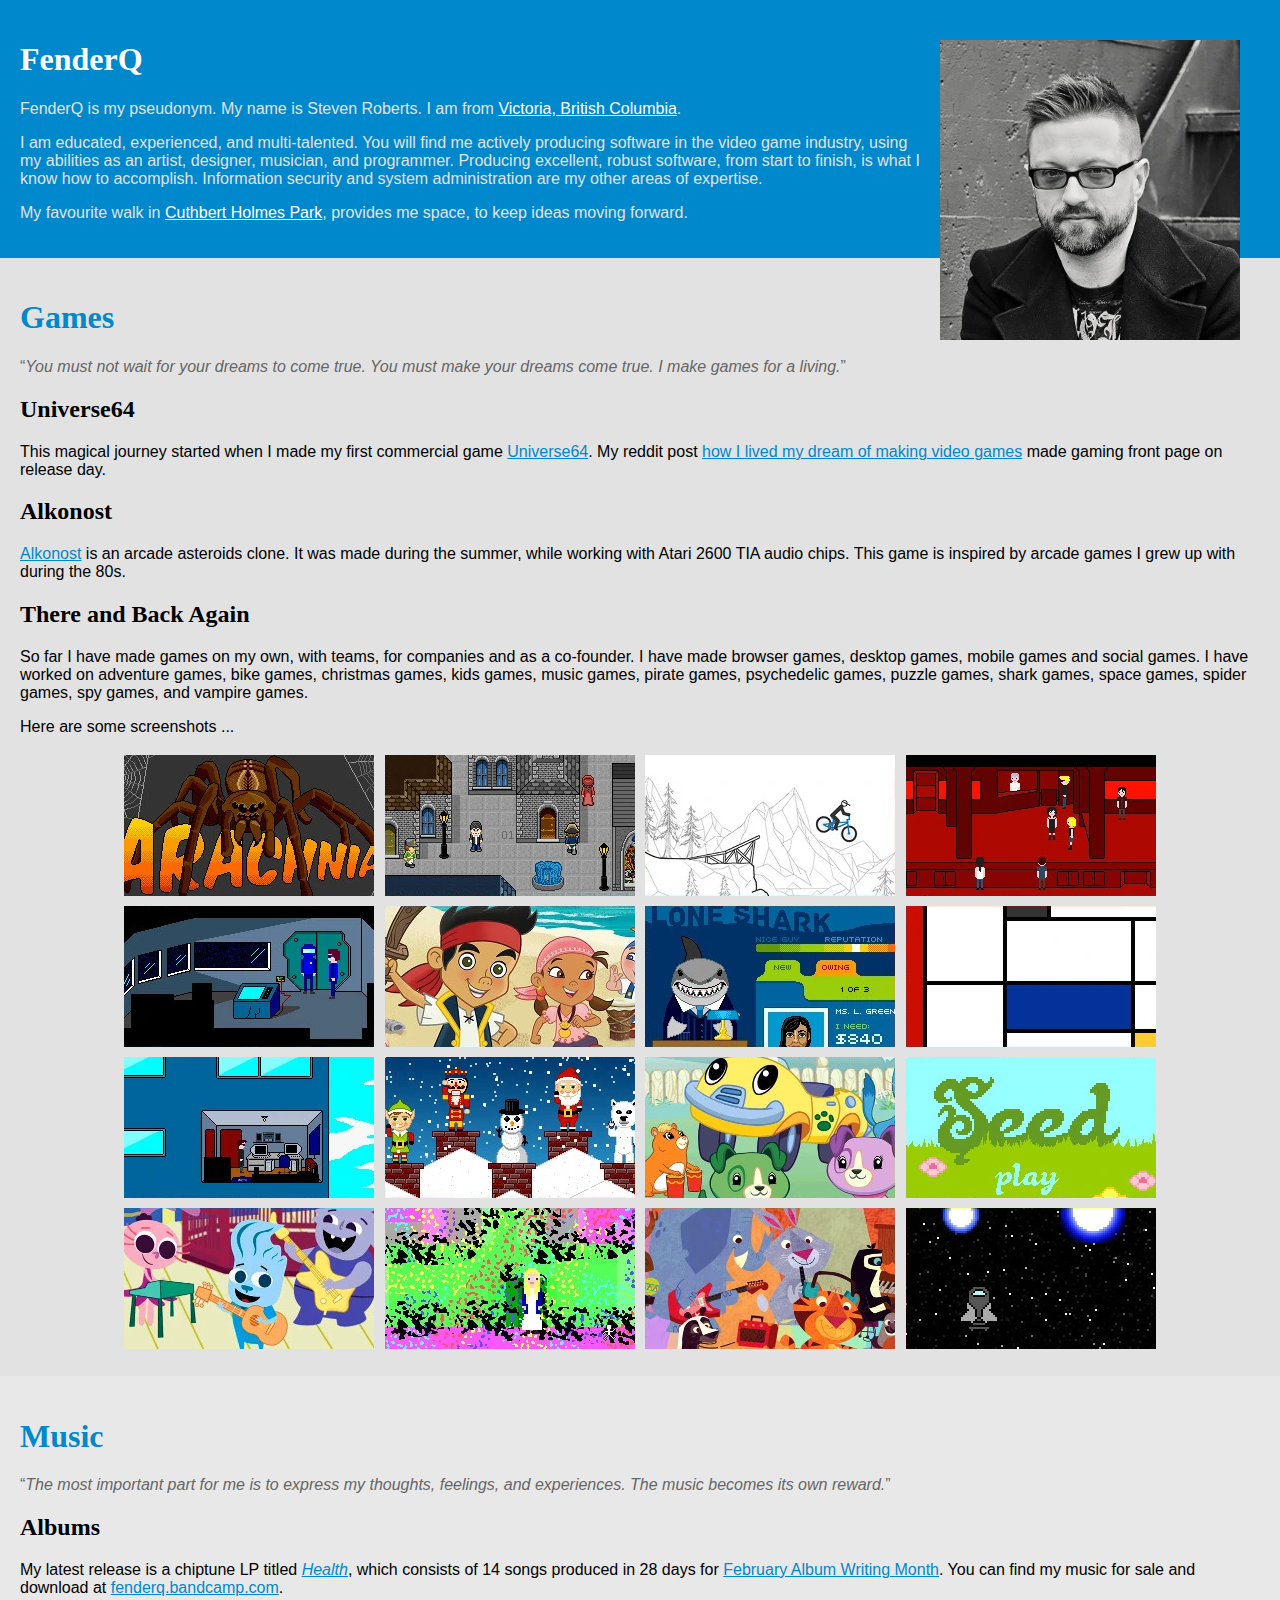
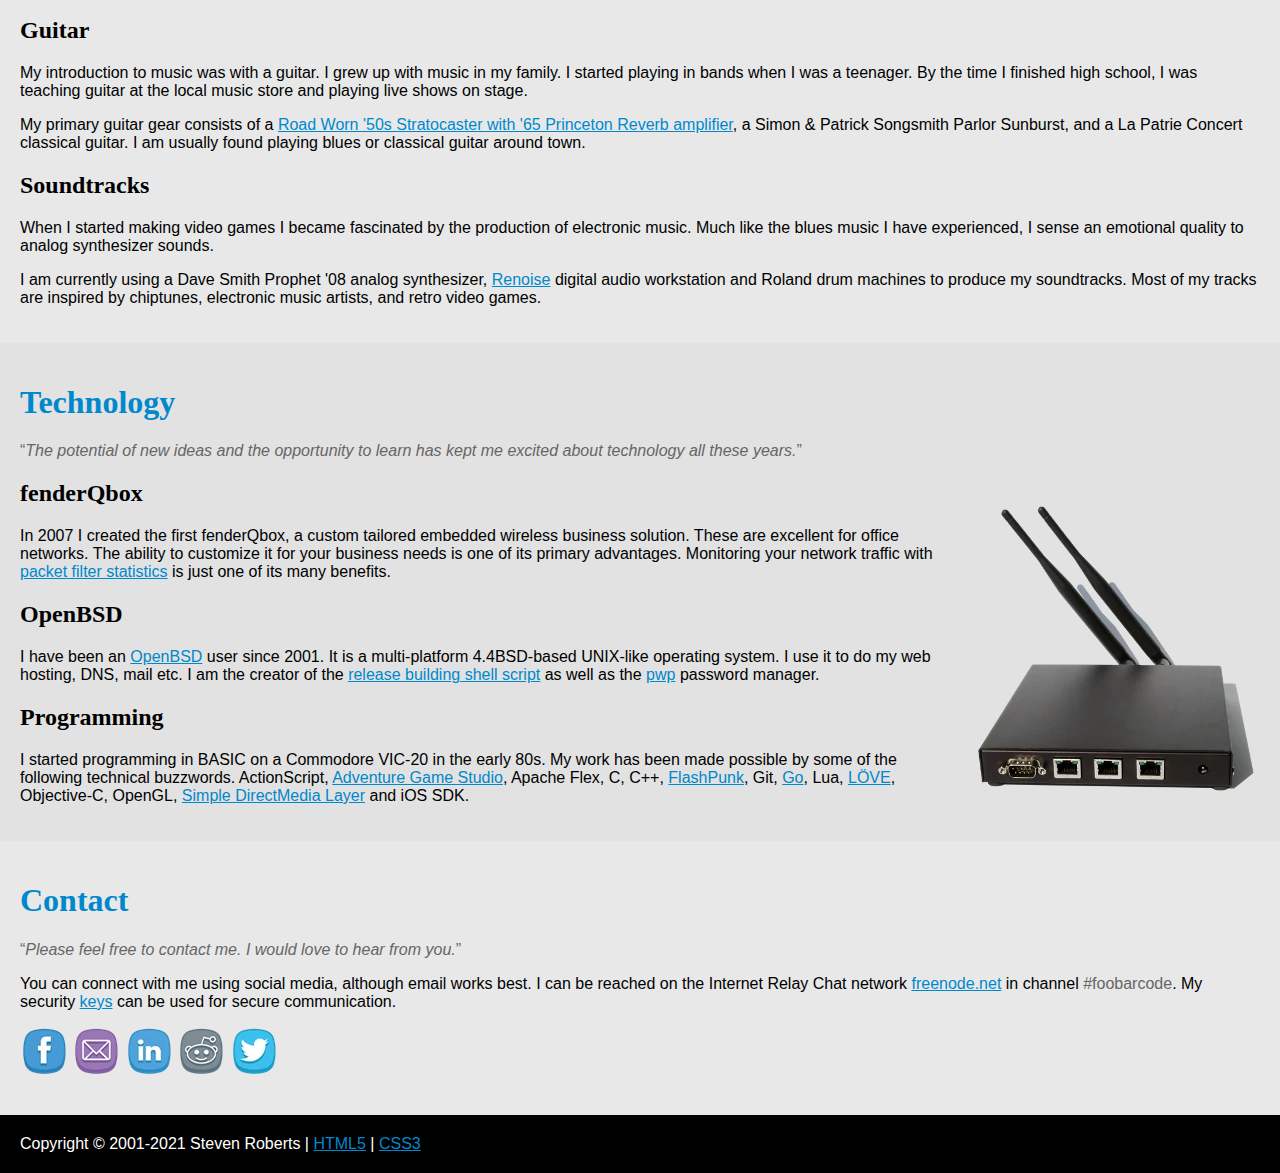
==== index.html @ 1b891c9d "decrease padding on avatar" ====
<!DOCTYPE html>
<html lang="en-CA">
<head>
<title>FenderQ</title>
<meta charset="UTF-8">
<meta name="author" content="Steven Roberts">
<meta name="description" content="FenderQ">
<meta name="keywords" content="FenderQ, Games, Alkonost, Universe64, Music, Guitar, Chiptune, Soundtracks, Technology, OpenBSD, Programming, fenderQbox">
<meta name="google-site-verification" content="MkgZz3C4GrOKqaMslw3FlpdMPyhAe7-JbIdUjxUHuRI">
<meta name="viewport" content="width=device-width, initial-scale=1">
<link rel="icon" href="favicon.ico">
<style>
a{color:#08c}
body{background-color:#fff;color:#000;font-family:Verdana,Geneva,sans-serif;margin:0}
div{margin:0;padding:20px}
h1{color:#08c;font-family:Georgia,serif}
h2{color:#000;font-family:Georgia,serif}
img{height:auto;margin:auto;max-width:100%}
q{color:#666}
#header{background-color:#08c;color:#e2e2e2}
#header a,#header h1{color:#fff}
#games{background-color:#e2e2e2}
#music{background-color:#e8e8e8}
#technology{background-color:#e2e2e2}
#contact{background-color:#e8e8e8}
#footer{background-color:#000;color:#fff}
.screenshots{margin:0;padding:0;text-align:center}
.screenshots img{margin:3px}
.gs{width:250px;height:141px}
.arachnia{background:url(images/games.webp) 0 0}
.bloodtype{background:url(images/games.webp) -250px 0}
.freerider{background:url(images/games.webp) -500px 0}
.hush{background:url(images/games.webp) -750px 0}
.spacepancake{background:url(images/games.webp) 0 -141px}
.pirates{background:url(images/games.webp) -250px -141px}
.loneshark{background:url(images/games.webp) -500px -141px}
.mondrian{background:url(images/games.webp) -750px -141px}
.evilspy{background:url(images/games.webp) 0 -282px}
.santasmasher{background:url(images/games.webp) -250px -282px}
.scoutmusic{background:url(images/games.webp) -500px -282px}
.seed{background:url(images/games.webp) -750px -282px}
.singalong{background:url(images/games.webp) 0 -423px}
.brokenbrain{background:url(images/games.webp) -250px -423px}
.toddlertunes{background:url(images/games.webp) -500px -423px}
.u64{background:url(images/games.webp) -750px -423px}
.smi{width:48px;height:48px}
.facebook{background:url(images/socialmedia.webp) 0 0}
.email{background:url(images/socialmedia.webp) -48px 0}
.linkedin{background:url(images/socialmedia.webp) -96px 0}
.reddit{background:url(images/socialmedia.webp) -144px 0}
.twitter{background:url(images/socialmedia.webp) -192px 0}
</style>
</head>
<body>
<div id="header">
	<div style="margin:0px;padding:20px;float:right;">
	<img src="images/avatar.webp" alt="Steven Roberts" width="300" height="300">
	</div>
	<h1>FenderQ</h1>
	<p>
		FenderQ is my pseudonym. My name is Steven Roberts. I am from
		<a href="https://en.wikipedia.org/wiki/Victoria,_British_Columbia">Victoria, British Columbia</a>.
	</p>
	<p>
		I am educated, experienced, and multi-talented.
		You will find me actively producing software in the video game
		industry, using my abilities as an artist, designer, musician,
		and programmer. Producing excellent, robust software, from start
		to finish, is what I know how to accomplish. Information
		security and system administration are my other areas of
		expertise.
	</p>
	<p>
		My favourite walk in <a href="https://imgur.com/a/YQqRy">Cuthbert Holmes Park</a>,
		provides me space, to keep ideas moving forward.
	</p>
</div>
<div id="games">
	<h1>Games</h1>
	<p><q><em>You must not wait for your dreams to come true. You must make your dreams come true. I make games for a living.</em></q></p>
	<h2>Universe64</h2>
	<p>
		This magical journey started when I made my first commercial
		game <a href="universe64.html">Universe64</a>. My reddit post
		<a href="https://www.reddit.com/r/gaming/comments/f1qi9/how_i_lived_my_dream_of_making_video_games/">how I lived my dream of making video games</a>
		made gaming front page on release day.
	</p>
	<h2>Alkonost</h2>
	<p>
		<a href="https://fenderq.itch.io/alkonost">Alkonost</a> is an
		arcade asteroids clone. It was made during the summer, while
		working with Atari 2600 TIA audio chips. This game is inspired
		by arcade games I grew up with during the 80s.
	</p>
	<h2>There and Back Again</h2>
	<p>
		So far I have made games on my own, with teams, for companies
		and as a co-founder. I have made browser games, desktop games,
		mobile games and social games. I have worked on adventure
		games, bike games, christmas games, kids games, music games,
		pirate games, psychedelic games, puzzle games, shark games,
		space games, spider games, spy games, and vampire games.
	</p>
	<p>Here are some screenshots ...</p>
	<div class="screenshots">
	<img class="gs arachnia" src="images/t250.webp" alt="Arachnia" width="250" height="141">
	<img class="gs bloodtype" src="images/t250.webp" alt="Blood Type" width="250" height="141">
	<img class="gs freerider" src="images/t250.webp" alt="Free Rider" width="250" height="141">
	<img class="gs hush" src="images/t250.webp" alt="Hush" width="250" height="141">
	<img class="gs spacepancake" src="images/t250.webp" alt="Intergalactic Space Pancake!" width="250" height="141">
	<img class="gs pirates" src="images/t250.webp" alt="Jake and the Never Land Pirates" width="250" height="141">
	<img class="gs loneshark" src="images/t250.webp" alt="Lone Shark" width="250" height="141">
	<img class="gs mondrian" src="images/t250.webp" alt="Mondrian" width="250" height="141">
	<img class="gs evilspy" src="images/t250.webp" alt="Project Evilspy II" width="250" height="141">
	<img class="gs santasmasher" src="images/t250.webp" alt="Santa Smasher" width="250" height="141">
	<img class="gs scoutmusic" src="images/t250.webp" alt="Scout's Music" width="250" height="141">
	<img class="gs seed" src="images/t250.webp" alt="Seed" width="250" height="141">
	<img class="gs singalong" src="images/t250.webp" alt="Sing Along with Us!" width="250" height="141">
	<img class="gs brokenbrain" src="images/t250.webp" alt="The Broken Brain" width="250" height="141">
	<img class="gs toddlertunes" src="images/t250.webp" alt="Toddler Rhythms" width="250" height="141">
	<img class="gs u64" src="images/t250.webp" alt="Universe64" width="250" height="141">
	</div>
</div>
<div id="music">
	<h1>Music</h1>
	<p><q><em>The most important part for me is to express my thoughts, feelings, and experiences. The music becomes its own reward.</em></q></p>
	<h2>Albums</h2>
	<p>
		My latest release is a chiptune LP titled
		<a href="http://fenderq.bandcamp.com/album/health"><em>Health</em></a>,
		which consists of 14 songs produced in 28 days for
		<a href="http://fawm.org/">February Album Writing Month</a>.
		You can find my music for sale and download at
		<a href="https://fenderq.bandcamp.com/">fenderq.bandcamp.com</a>.
		</p>
	<h2>Guitar</h2>
	<p>
		My introduction to music was with a guitar. I grew up with
		music in my family. I started playing in bands when I was a
		teenager. By the time I finished high school, I was teaching
		guitar at the local music store and playing live shows on
		stage.
	</p>
	<p>
		My primary guitar gear consists of a
		<a href="vintage-guitar-experience.html">Road Worn '50s Stratocaster with '65 Princeton Reverb amplifier</a>,
		a Simon &amp; Patrick Songsmith Parlor Sunburst, and a
		La Patrie Concert classical guitar. I am usually found playing
		blues or classical guitar around town.
	</p>
	<h2>Soundtracks</h2>
	<p>
		When I started making video games I became fascinated by the
		production of electronic music. Much like the blues music I
		have experienced, I sense an emotional quality to analog
		synthesizer sounds.
	</p>
	<p>
		I am currently using a Dave Smith Prophet '08 analog
		synthesizer, <a href="http://renoise.com">Renoise</a> digital
		audio workstation and Roland drum machines to produce my
		soundtracks. Most of my tracks are inspired by chiptunes,
		electronic music artists, and retro video games.
	</p>
</div>
<div id="technology">
	<h1>Technology</h1>
	<p><q><em>The potential of new ideas and the opportunity to learn has kept me excited about technology all these years.</em></q></p>
	<img style="float:right;" src="images/fenderQbox.webp" width="300" height="348" alt="fenderQbox">
	<h2>fenderQbox</h2>
	<p>
		In 2007 I created the first fenderQbox, a custom tailored
		embedded wireless business solution. These are excellent for
		office networks. The ability to customize it for your business
		needs is one of its primary advantages. Monitoring your network
		traffic with <a href="packet-filter-statistics.html">packet filter statistics</a>
		is just one of its many benefits.
	</p>
	<h2>OpenBSD</h2>
	<p>
		I have been an <a href="https://www.openbsd.org/">OpenBSD</a>
		user since 2001. It is a multi-platform 4.4BSD-based UNIX-like
		operating system. I use it to do my web hosting, DNS, mail etc.
		I am the creator of the <a href="files/release.sh">release building shell script</a>
		as well as the <a href="pwp.html">pwp</a> password manager.
	</p>
	<h2>Programming</h2>
	<p>
		I started programming in BASIC on a Commodore VIC-20 in the
		early 80s. My work has been made possible by some of the
		following technical buzzwords. ActionScript,
		<a href="http://www.adventuregamestudio.co.uk/">Adventure Game Studio</a>,
		Apache Flex, C, C++, <a href="http://useflashpunk.net/">FlashPunk</a>,
		Git, <a href="https://golang.org/">Go</a>, Lua, <a href="https://love2d.org/">LÖVE</a>, Objective-C,
		OpenGL, <a href="https://www.libsdl.org/">Simple DirectMedia Layer</a>
		and iOS SDK.
	</p>
</div>
<div id="contact">
	<h1>Contact</h1>
	<q><em>Please feel free to contact me. I would love to hear from you.</em></q>
	<p>
		You can connect with me using social media, although email works best.
		I can be reached on the Internet Relay Chat network <a href="https://webchat.freenode.net/">freenode.net</a>
		in channel <span style="color:#666">#foobarcode</span>.
		My security <a href="keys.html">keys</a> can be used for secure communication.
	</p>
	<p>
		<a href="https://www.facebook.com/fenderq"><img class="smi facebook" src="images/t48.webp" alt="Facebook" width="48" height="48"></a>
		<a href="mailto:info@fenderq.com?subject=www.fenderq.com"><img class="smi email" src="images/t48.webp" alt="Email" width="48" height="48"></a>
		<a href="https://www.linkedin.com/in/fenderq"><img class="smi linkedin" src="images/t48.webp" alt="LinkedIn" width="48" height="48"></a>
		<a href="https://www.reddit.com/user/FenderQ/"><img class="smi reddit" src="images/t48.webp" alt="Reddit" width="48" height="48"></a>
		<a href="https://twitter.com/FenderQ"><img class="smi twitter" src="images/t48.webp" alt="Twitter" width="48" height="48"></a>
	</p>
</div>
<div id="footer">
	Copyright &copy; 2001-2021 Steven Roberts |
	<a href="https://validator.w3.org/check?uri=https%3A%2F%2Fwww.fenderq.com">HTML5</a> |
	<a href="https://jigsaw.w3.org/css-validator/validator?uri=https%3A%2F%2Fwww.fenderq.com">CSS3</a>
</div>
</body>
</html>
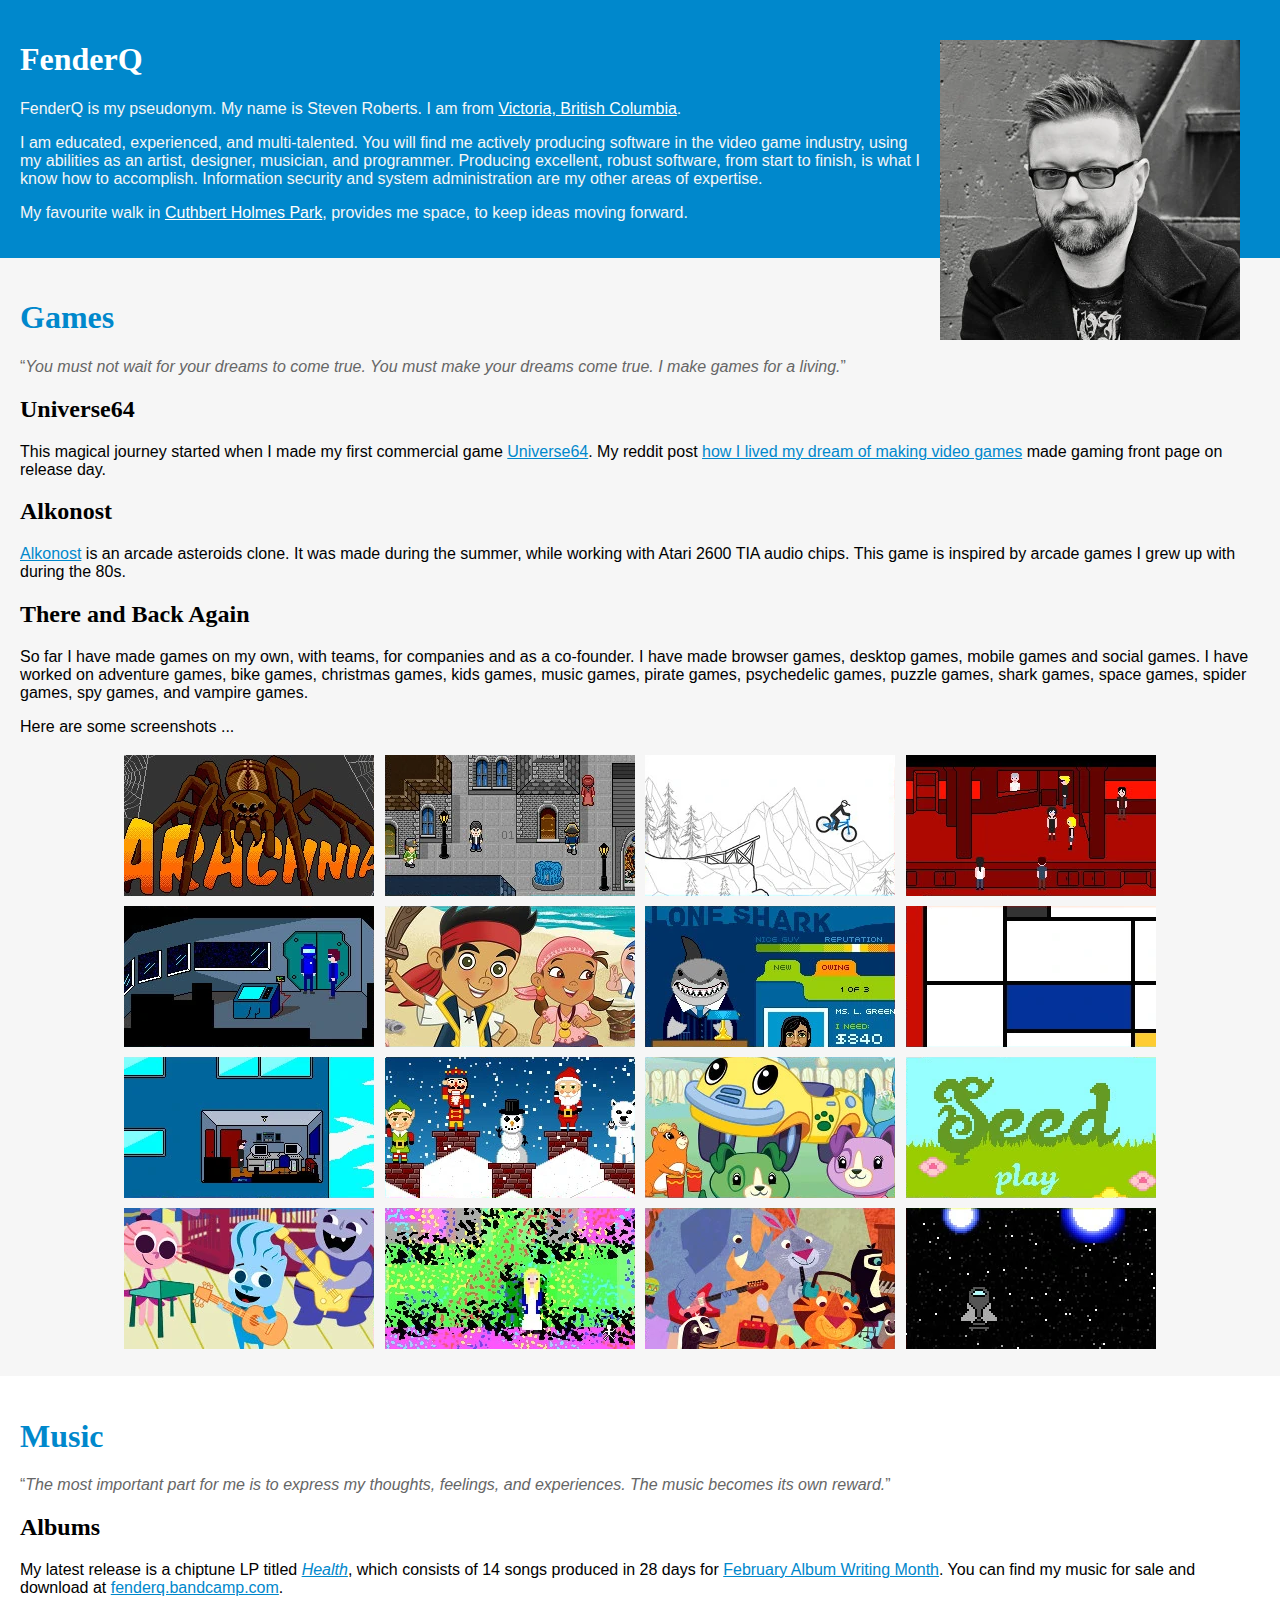
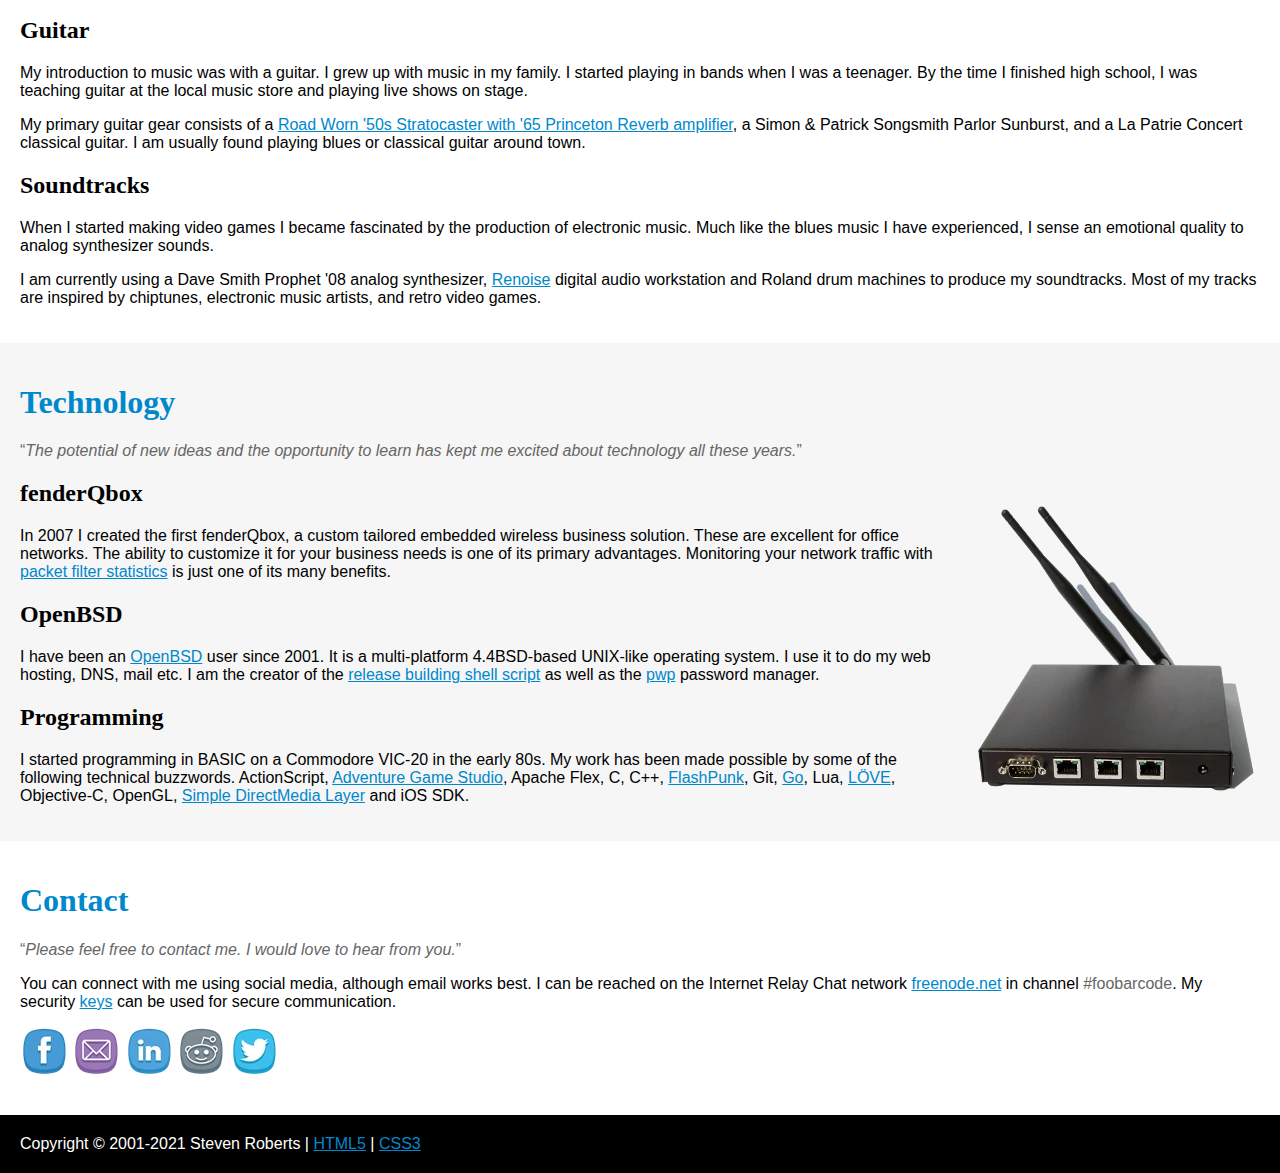
==== commit 14ce8ac9: "update color" ====
--- a/index.html
+++ b/index.html
@@ -17,12 +17,12 @@
 h2{color:#000;font-family:Georgia,serif}
 img{height:auto;margin:auto;max-width:100%}
 q{color:#666}
-#header{background-color:#08c;color:#e2e2e2}
+#header{background-color:#08c;color:#f6f6f6}
 #header a,#header h1{color:#fff}
-#games{background-color:#e2e2e2}
-#music{background-color:#e8e8e8}
-#technology{background-color:#e2e2e2}
-#contact{background-color:#e8e8e8}
+#games{background-color:#f6f6f6}
+#music{background-color:#fff}
+#technology{background-color:#f6f6f6}
+#contact{background-color:#fff}
 #footer{background-color:#000;color:#fff}
 .screenshots{margin:0;padding:0;text-align:center}
 .screenshots img{margin:3px}
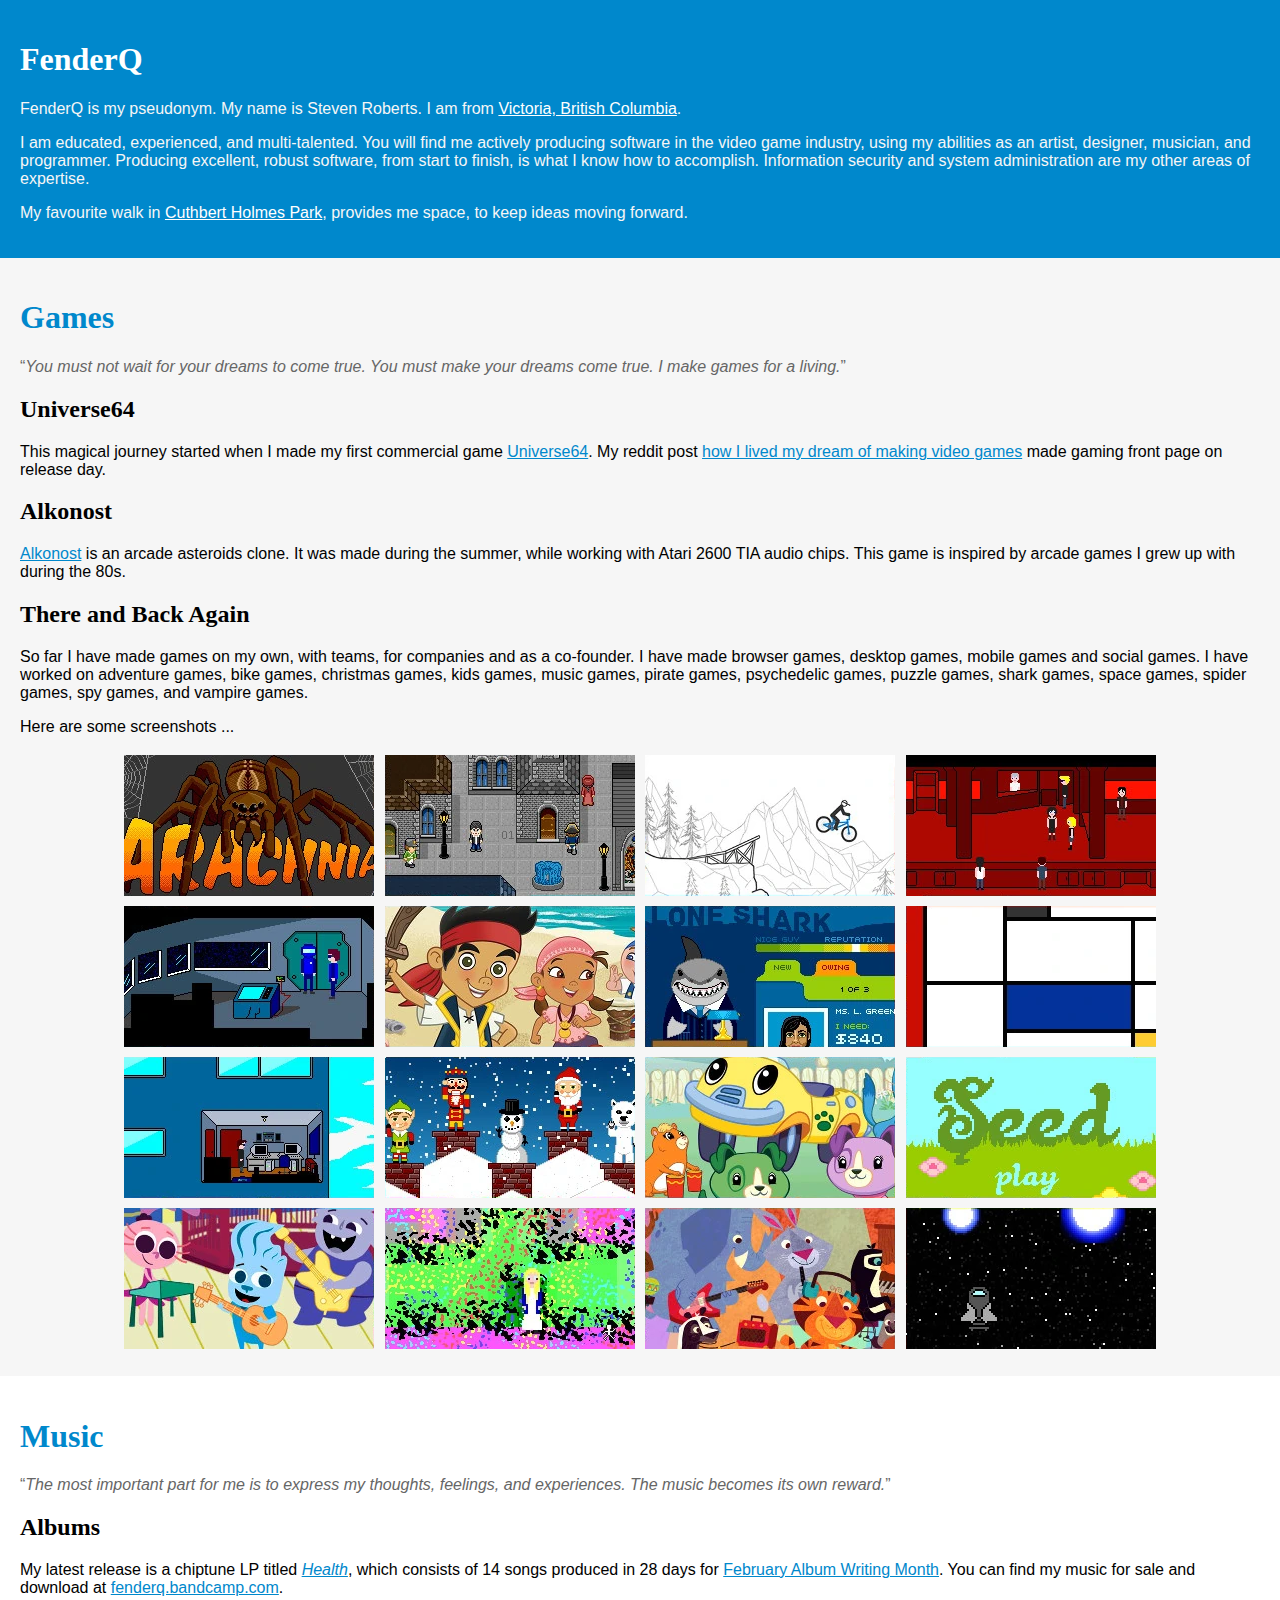
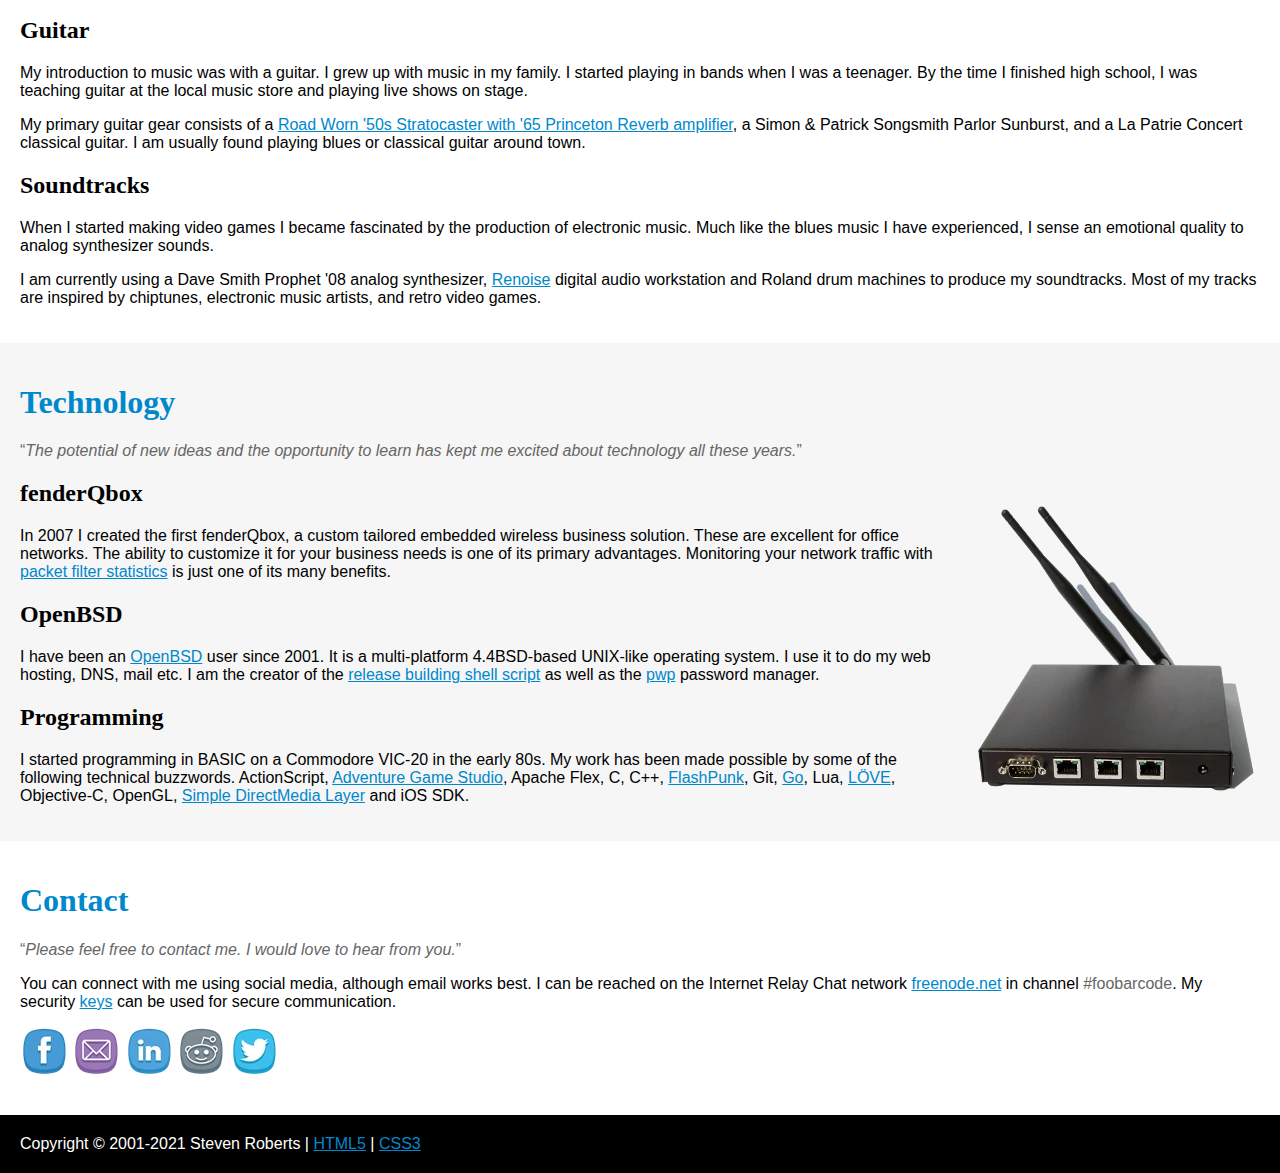
==== commit 28afbfa8: "remove" ====
--- a/index.html
+++ b/index.html
@@ -53,9 +53,6 @@
 </head>
 <body>
 <div id="header">
-	<div style="margin:0px;padding:20px;float:right;">
-	<img src="images/avatar.webp" alt="Steven Roberts" width="300" height="300">
-	</div>
 	<h1>FenderQ</h1>
 	<p>
 		FenderQ is my pseudonym. My name is Steven Roberts. I am from
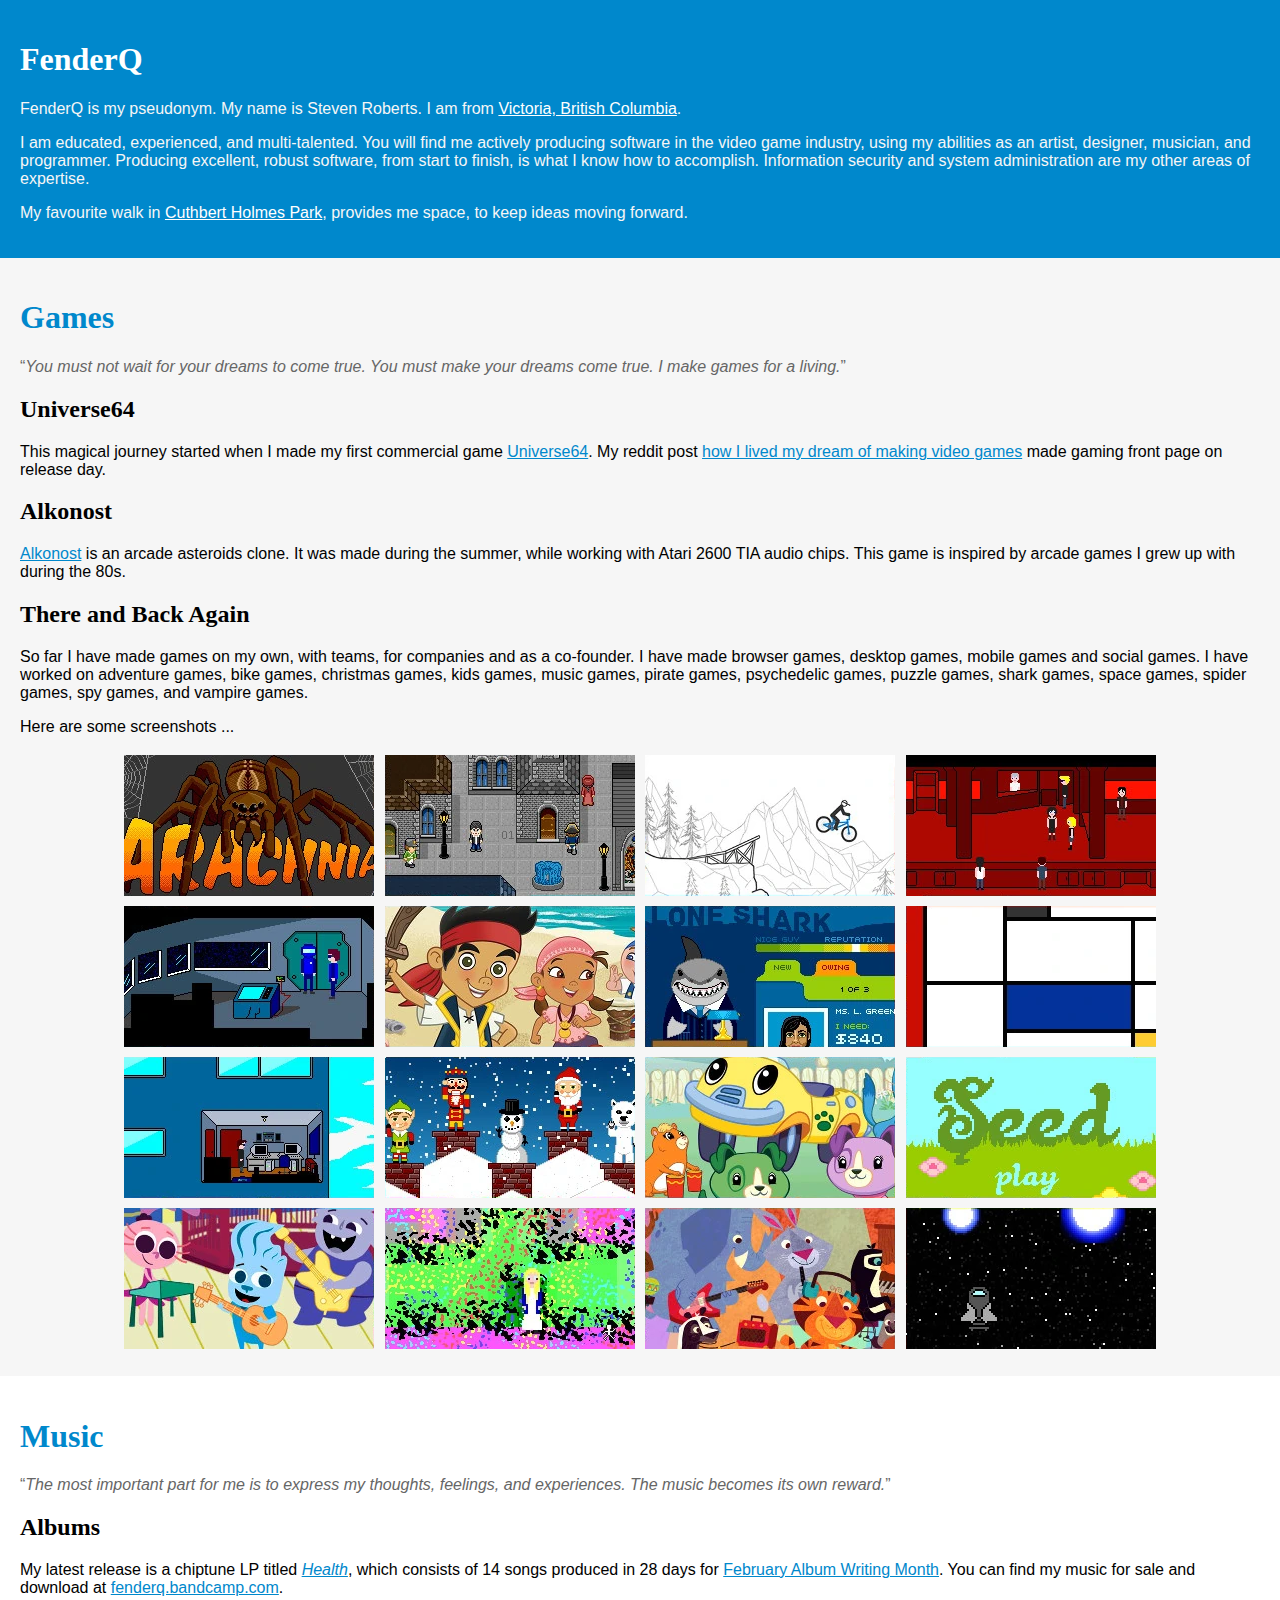
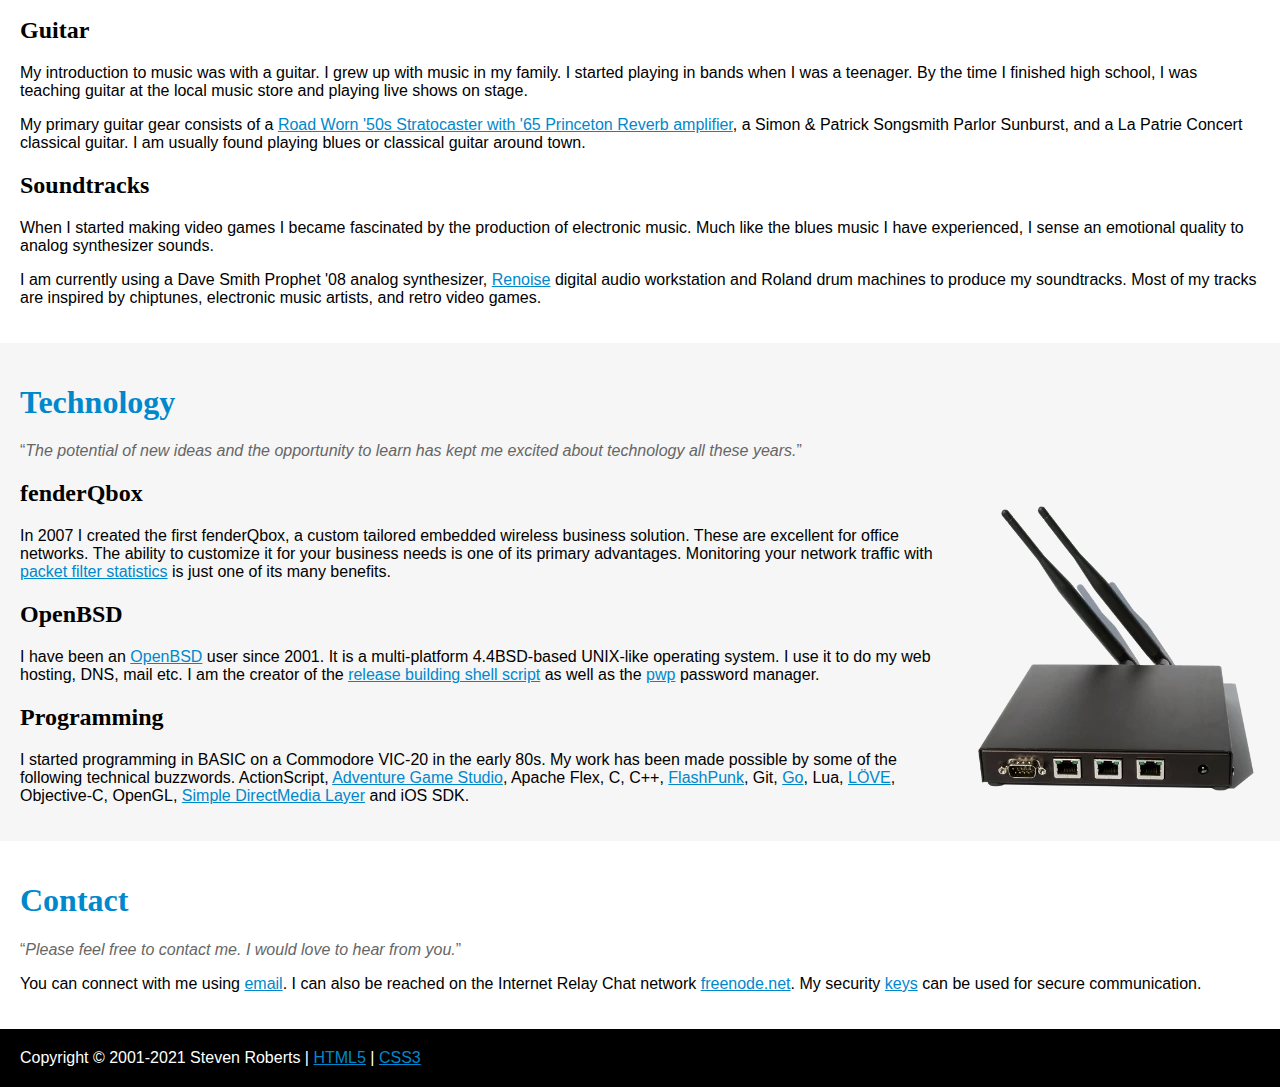
==== commit 104afdbc: "more mods" ====
--- a/index.html
+++ b/index.html
@@ -197,11 +197,11 @@
 	<h1>Contact</h1>
 	<q><em>Please feel free to contact me. I would love to hear from you.</em></q>
 	<p>
-		You can connect with me using social media, although email works best.
-		I can be reached on the Internet Relay Chat network <a href="https://webchat.freenode.net/">freenode.net</a>
-		in channel <span style="color:#666">#foobarcode</span>.
+		You can connect with me using <a href="info@fenderq.com?subject=www.fenderq.com">email</a>.
+		I can also be reached on the Internet Relay Chat network <a href="https://webchat.freenode.net/">freenode.net</a>.
 		My security <a href="keys.html">keys</a> can be used for secure communication.
 	</p>
+	<!--
 	<p>
 		<a href="https://www.facebook.com/fenderq"><img class="smi facebook" src="images/t48.webp" alt="Facebook" width="48" height="48"></a>
 		<a href="mailto:info@fenderq.com?subject=www.fenderq.com"><img class="smi email" src="images/t48.webp" alt="Email" width="48" height="48"></a>
@@ -209,6 +209,7 @@
 		<a href="https://www.reddit.com/user/FenderQ/"><img class="smi reddit" src="images/t48.webp" alt="Reddit" width="48" height="48"></a>
 		<a href="https://twitter.com/FenderQ"><img class="smi twitter" src="images/t48.webp" alt="Twitter" width="48" height="48"></a>
 	</p>
+	-->
 </div>
 <div id="footer">
 	Copyright &copy; 2001-2021 Steven Roberts |
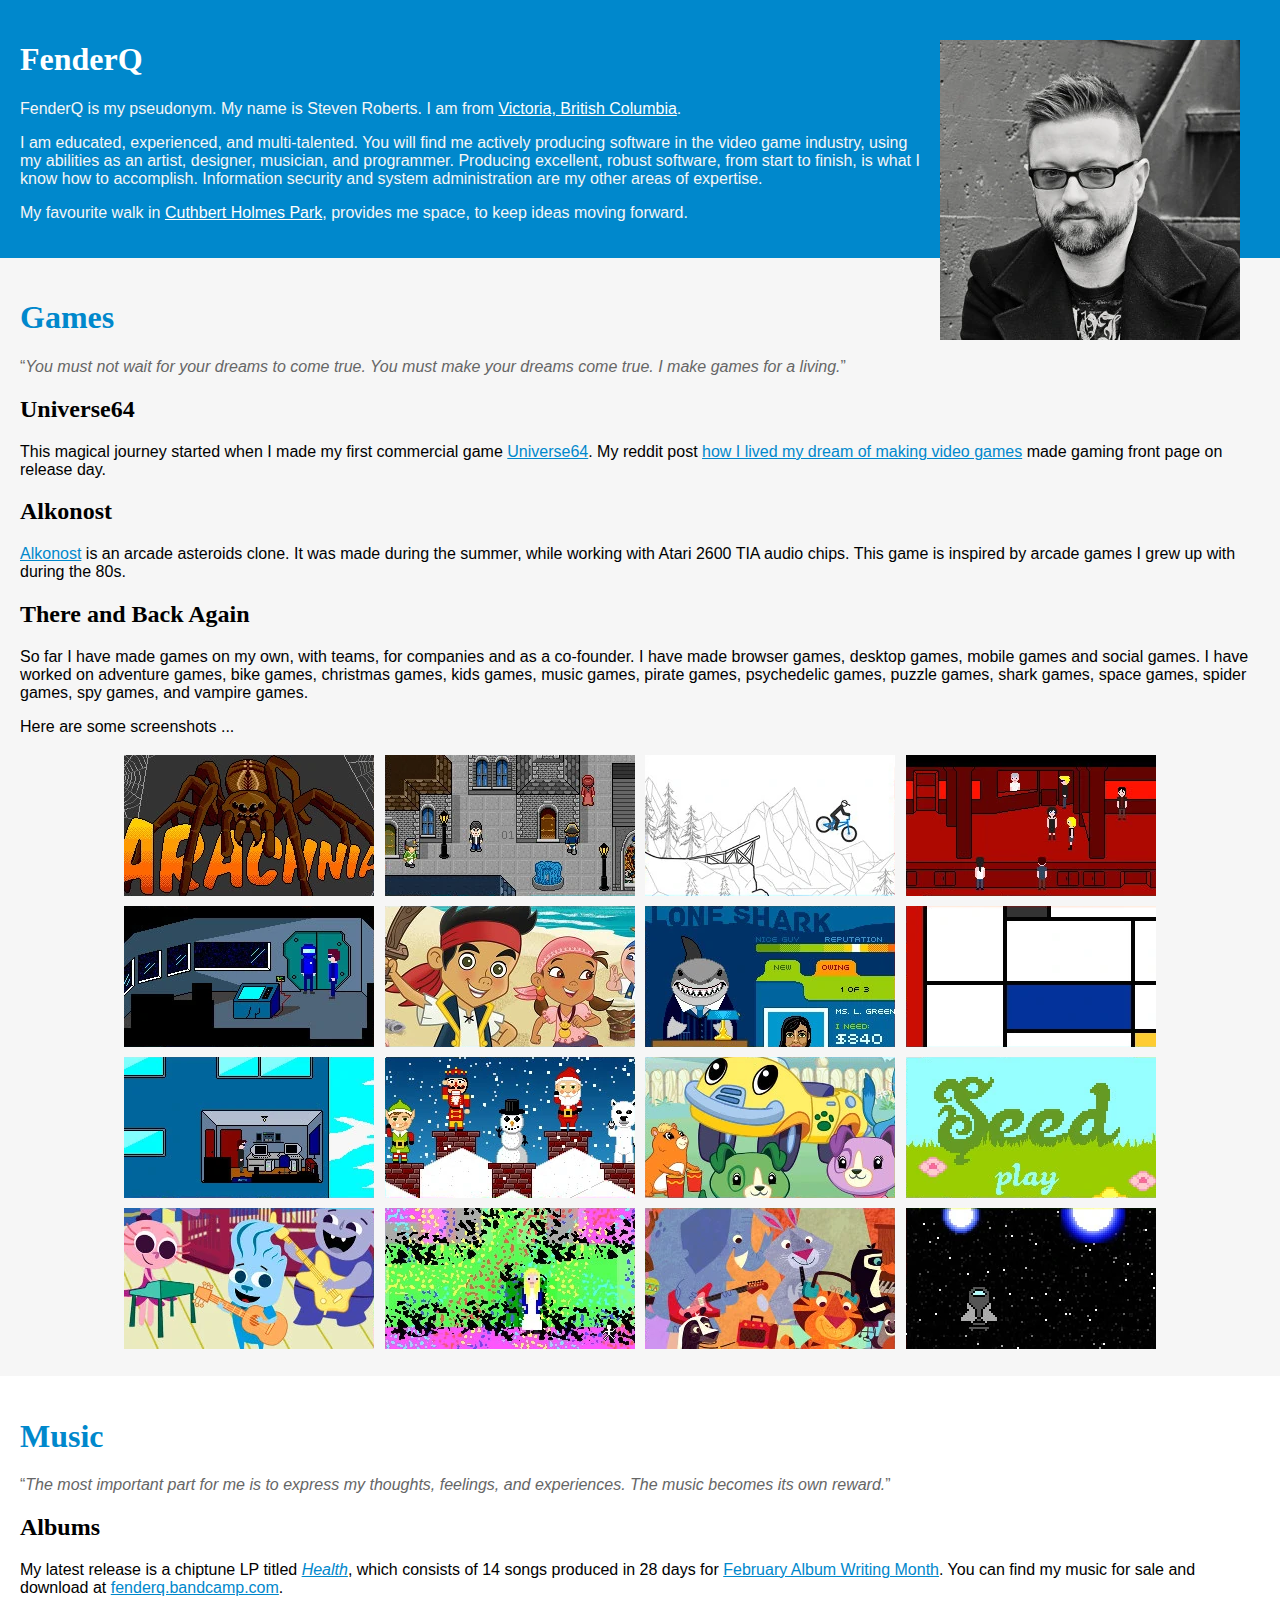
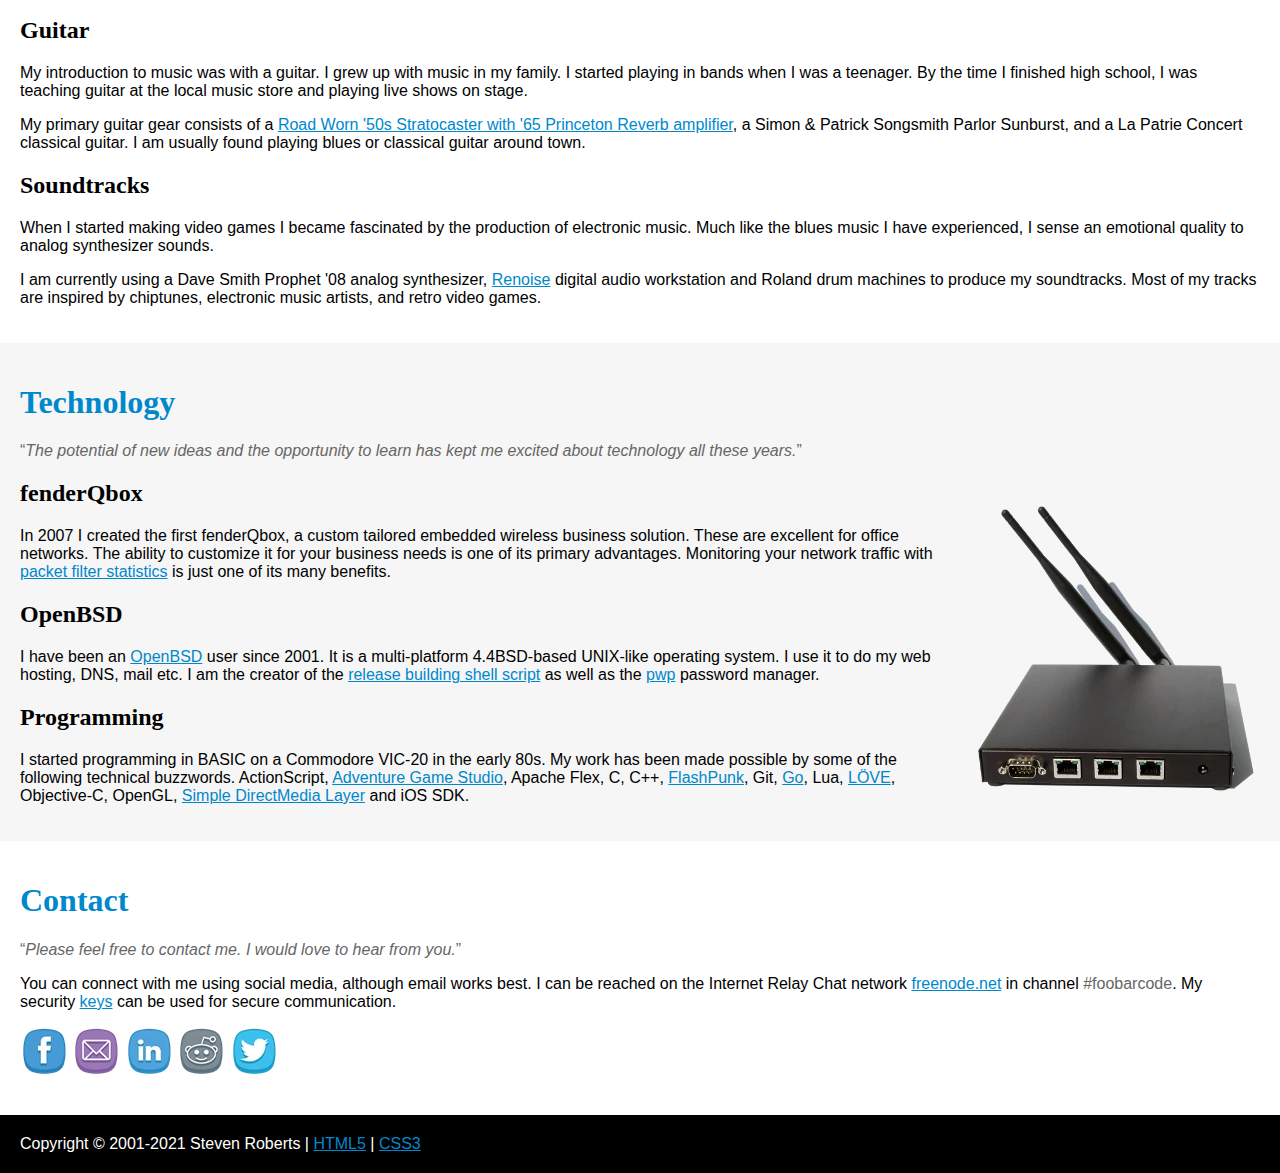
==== commit af7667ba: "revert" ====
--- a/index.html
+++ b/index.html
@@ -53,6 +53,9 @@
 </head>
 <body>
 <div id="header">
+	<div style="margin:0px;padding:20px;float:right;">
+	<img src="images/avatar.webp" alt="Steven Roberts" width="300" height="300">
+	</div>
 	<h1>FenderQ</h1>
 	<p>
 		FenderQ is my pseudonym. My name is Steven Roberts. I am from
@@ -197,11 +200,11 @@
 	<h1>Contact</h1>
 	<q><em>Please feel free to contact me. I would love to hear from you.</em></q>
 	<p>
-		You can connect with me using <a href="info@fenderq.com?subject=www.fenderq.com">email</a>.
-		I can also be reached on the Internet Relay Chat network <a href="https://webchat.freenode.net/">freenode.net</a>.
+		You can connect with me using social media, although email works best.
+		I can be reached on the Internet Relay Chat network <a href="https://webchat.freenode.net/">freenode.net</a>
+		in channel <span style="color:#666">#foobarcode</span>.
 		My security <a href="keys.html">keys</a> can be used for secure communication.
 	</p>
-	<!--
 	<p>
 		<a href="https://www.facebook.com/fenderq"><img class="smi facebook" src="images/t48.webp" alt="Facebook" width="48" height="48"></a>
 		<a href="mailto:info@fenderq.com?subject=www.fenderq.com"><img class="smi email" src="images/t48.webp" alt="Email" width="48" height="48"></a>
@@ -209,7 +212,6 @@
 		<a href="https://www.reddit.com/user/FenderQ/"><img class="smi reddit" src="images/t48.webp" alt="Reddit" width="48" height="48"></a>
 		<a href="https://twitter.com/FenderQ"><img class="smi twitter" src="images/t48.webp" alt="Twitter" width="48" height="48"></a>
 	</p>
-	-->
 </div>
 <div id="footer">
 	Copyright &copy; 2001-2021 Steven Roberts |
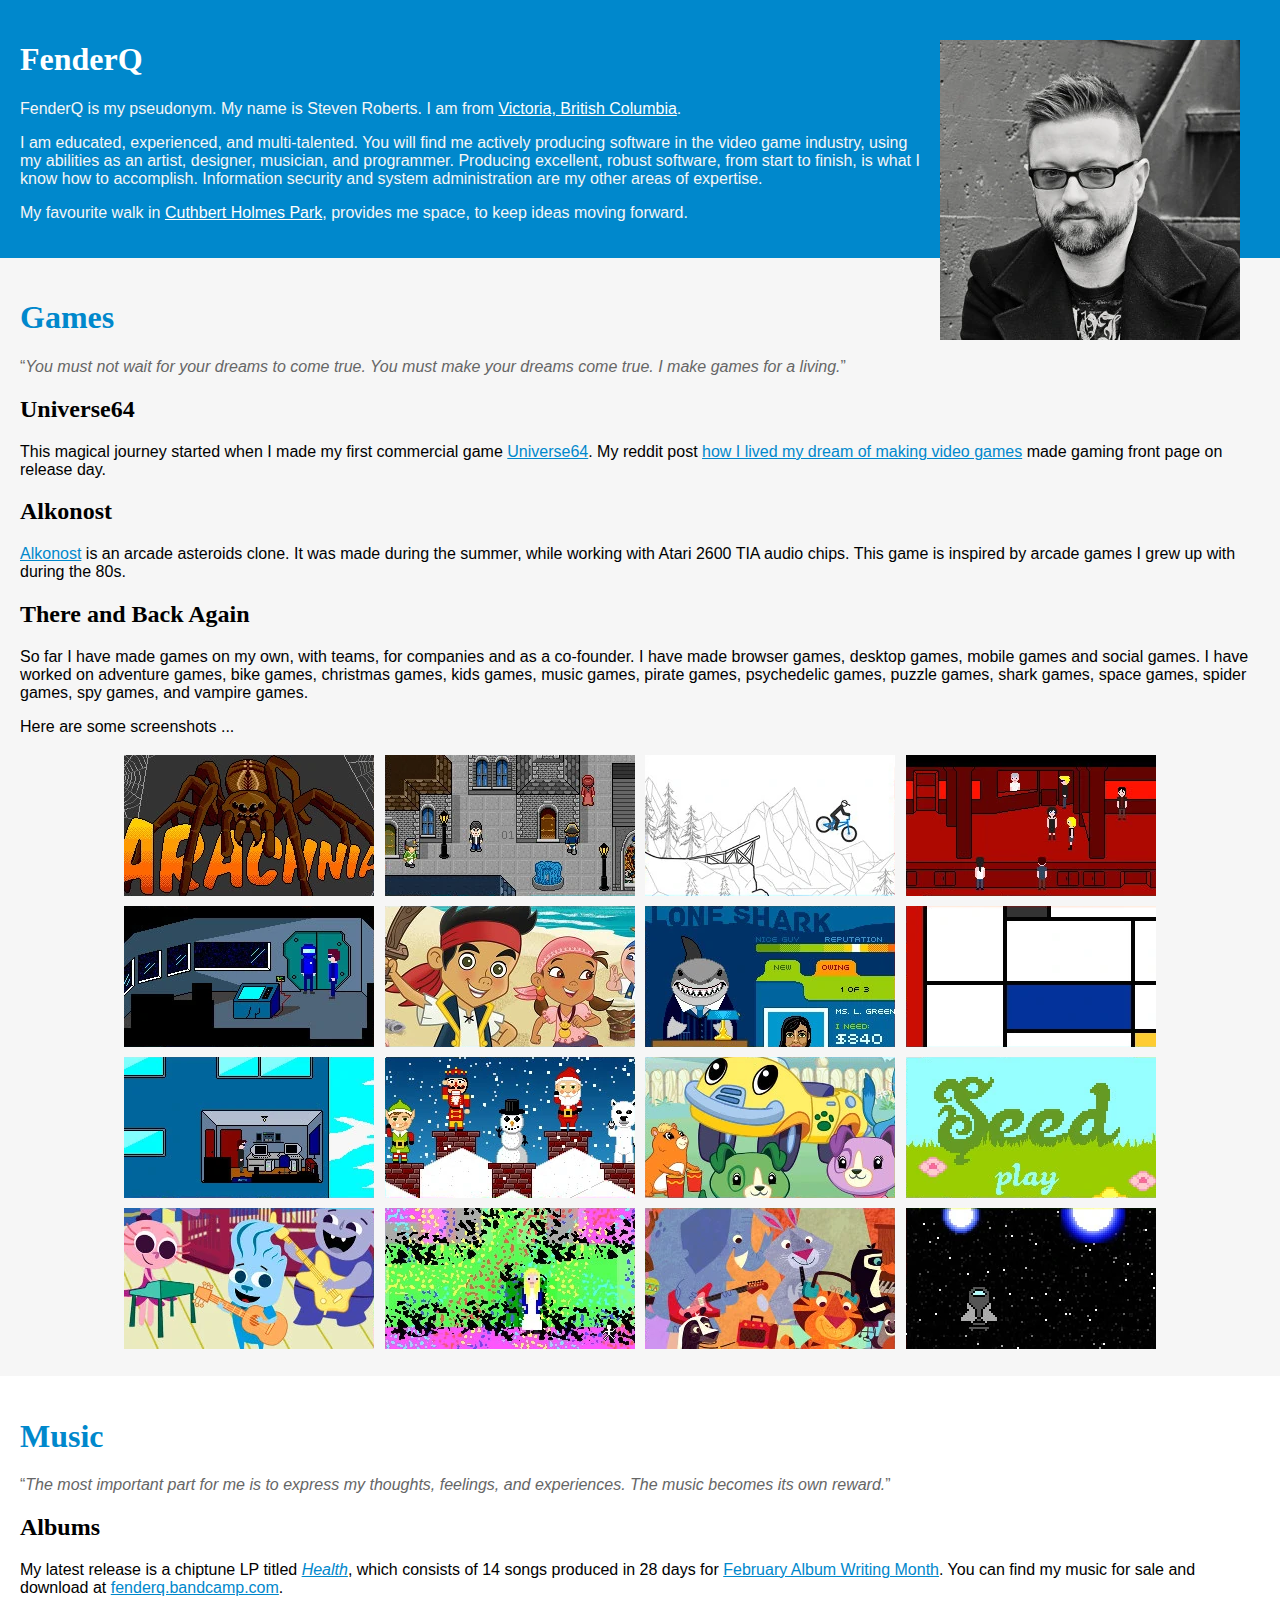
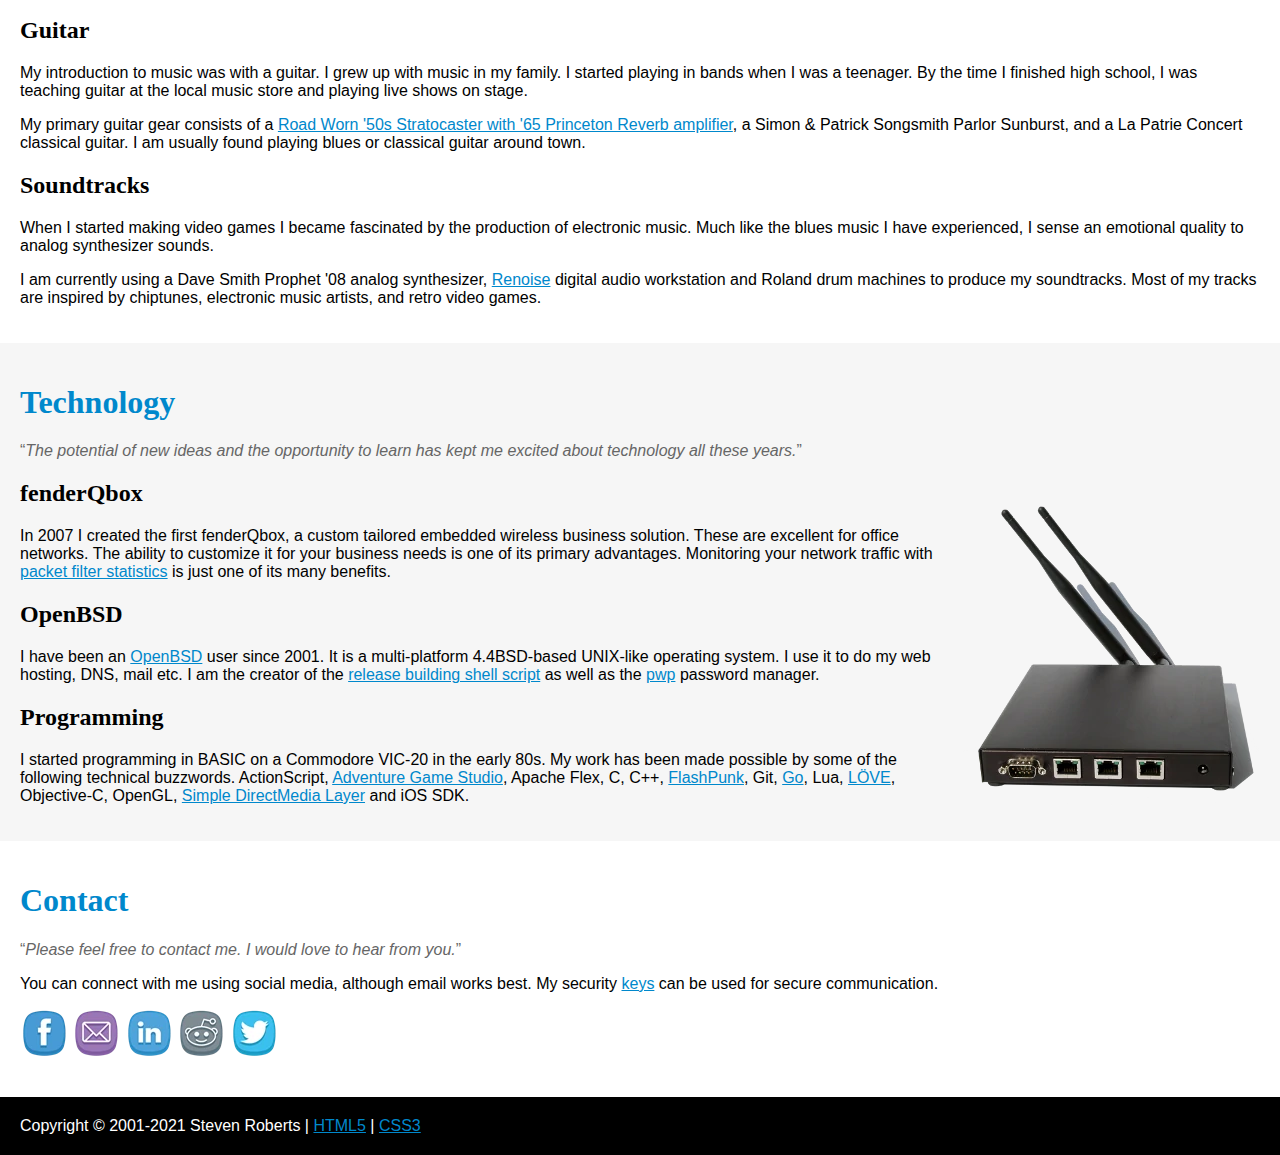
==== commit 341c92ec: "bye freenode" ====
--- a/index.html
+++ b/index.html
@@ -201,8 +201,6 @@
 	<q><em>Please feel free to contact me. I would love to hear from you.</em></q>
 	<p>
 		You can connect with me using social media, although email works best.
-		I can be reached on the Internet Relay Chat network <a href="https://webchat.freenode.net/">freenode.net</a>
-		in channel <span style="color:#666">#foobarcode</span>.
 		My security <a href="keys.html">keys</a> can be used for secure communication.
 	</p>
 	<p>
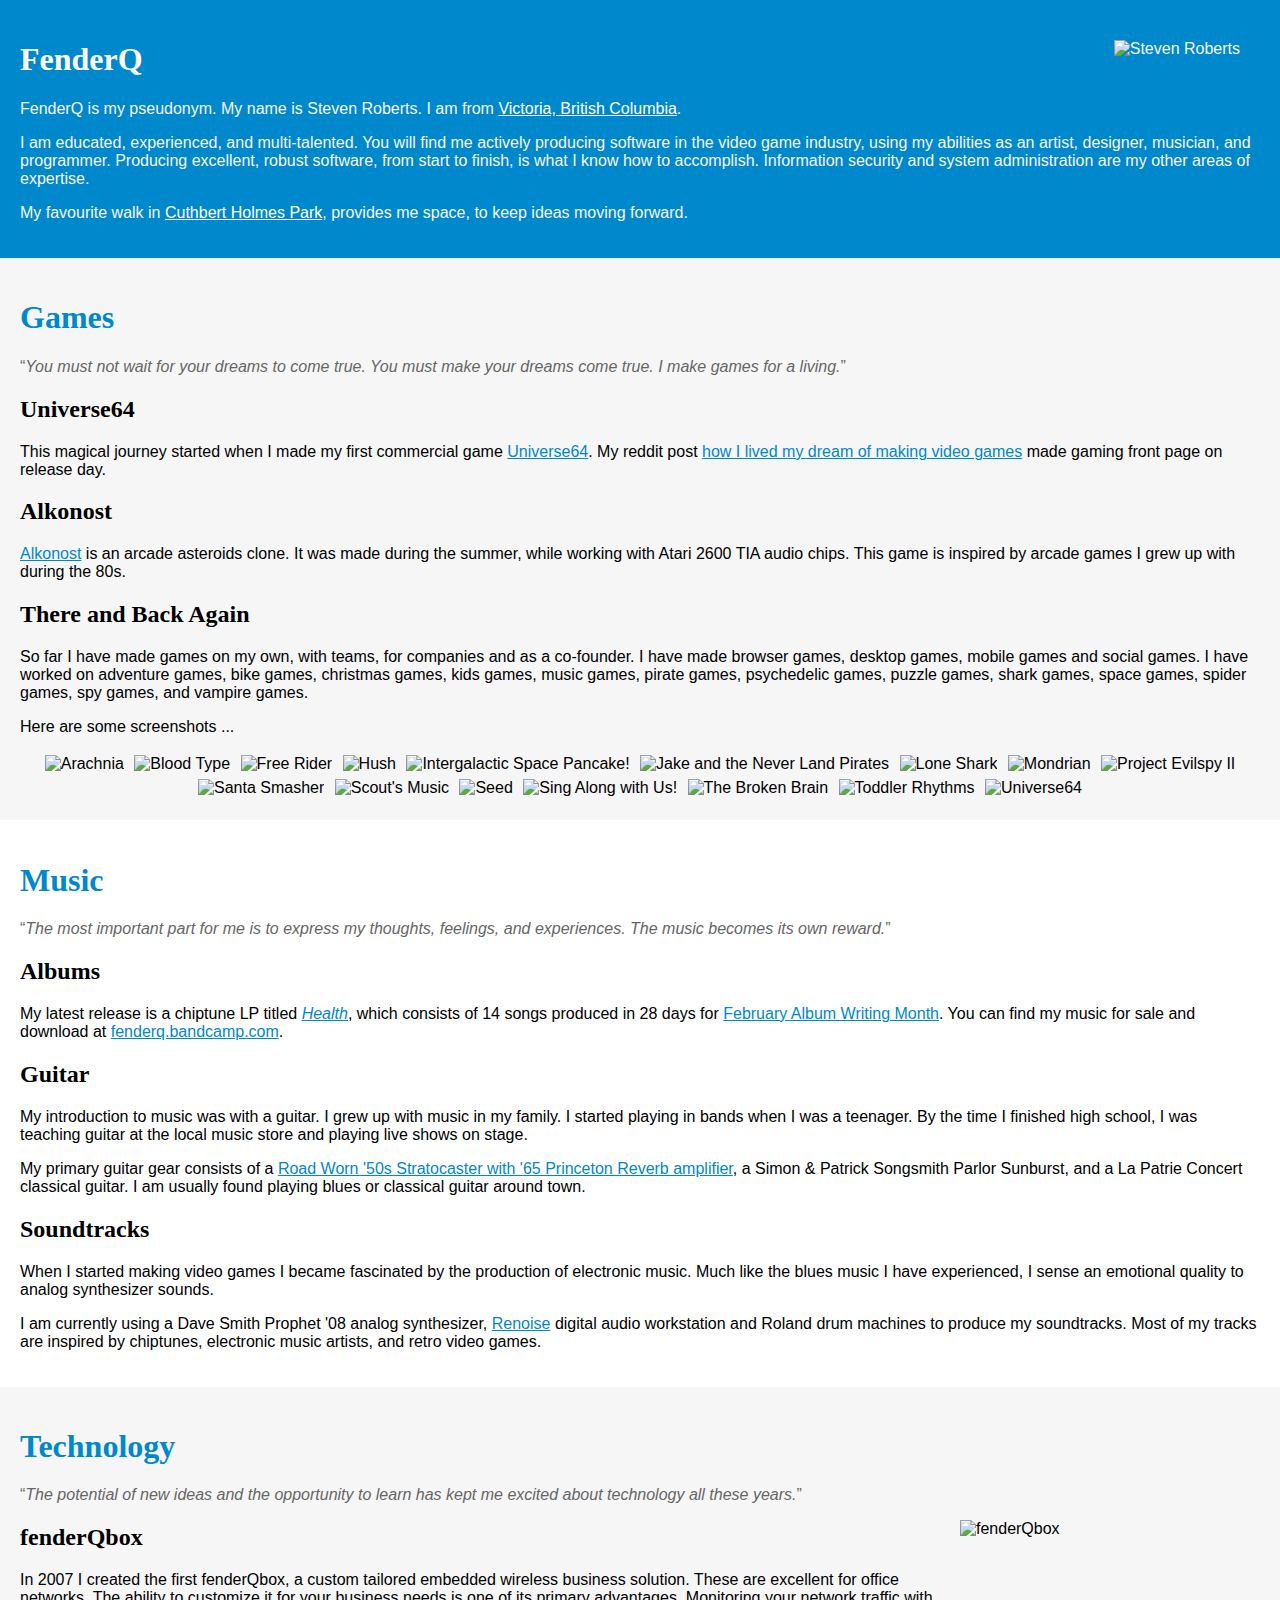
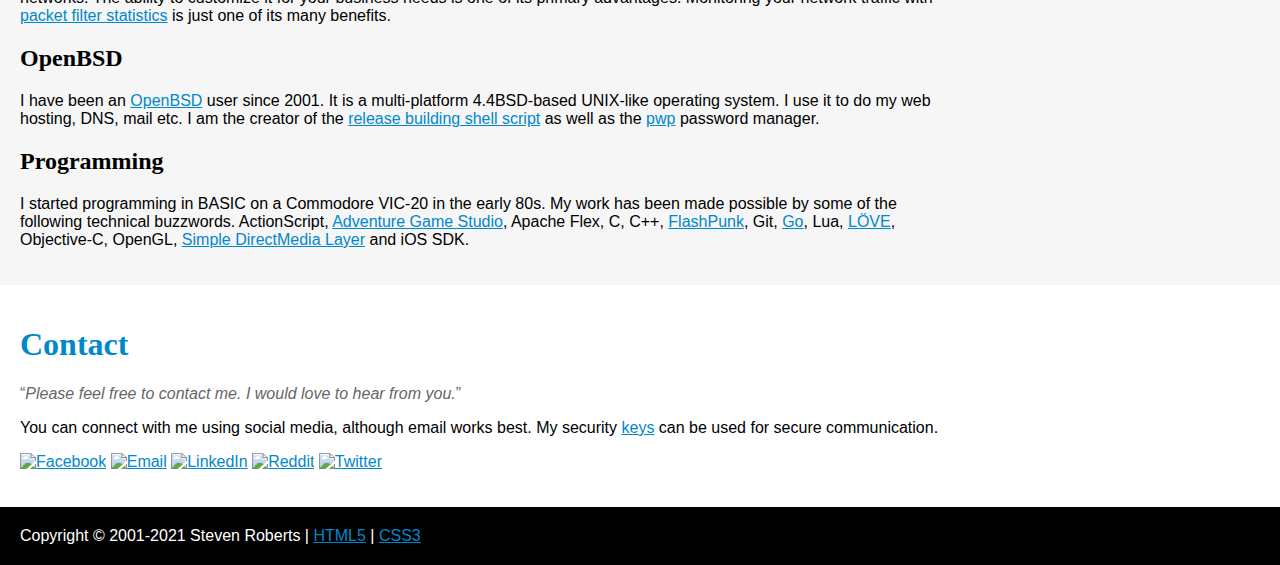
==== commit 6a83201a: "index fix" ====
--- a/index.html
+++ b/index.html
@@ -27,34 +27,34 @@
 .screenshots{margin:0;padding:0;text-align:center}
 .screenshots img{margin:3px}
 .gs{width:250px;height:141px}
-.arachnia{background:url(images/games.webp) 0 0}
-.bloodtype{background:url(images/games.webp) -250px 0}
-.freerider{background:url(images/games.webp) -500px 0}
-.hush{background:url(images/games.webp) -750px 0}
-.spacepancake{background:url(images/games.webp) 0 -141px}
-.pirates{background:url(images/games.webp) -250px -141px}
-.loneshark{background:url(images/games.webp) -500px -141px}
-.mondrian{background:url(images/games.webp) -750px -141px}
-.evilspy{background:url(images/games.webp) 0 -282px}
-.santasmasher{background:url(images/games.webp) -250px -282px}
-.scoutmusic{background:url(images/games.webp) -500px -282px}
-.seed{background:url(images/games.webp) -750px -282px}
-.singalong{background:url(images/games.webp) 0 -423px}
-.brokenbrain{background:url(images/games.webp) -250px -423px}
-.toddlertunes{background:url(images/games.webp) -500px -423px}
-.u64{background:url(images/games.webp) -750px -423px}
+.arachnia{background:url(images/games.jpg) 0 0}
+.bloodtype{background:url(images/games.jpg) -250px 0}
+.freerider{background:url(images/games.jpg) -500px 0}
+.hush{background:url(images/games.jpg) -750px 0}
+.spacepancake{background:url(images/games.jpg) 0 -141px}
+.pirates{background:url(images/games.jpg) -250px -141px}
+.loneshark{background:url(images/games.jpg) -500px -141px}
+.mondrian{background:url(images/games.jpg) -750px -141px}
+.evilspy{background:url(images/games.jpg) 0 -282px}
+.santasmasher{background:url(images/games.jpg) -250px -282px}
+.scoutmusic{background:url(images/games.jpg) -500px -282px}
+.seed{background:url(images/games.jpg) -750px -282px}
+.singalong{background:url(images/games.jpg) 0 -423px}
+.brokenbrain{background:url(images/games.jpg) -250px -423px}
+.toddlertunes{background:url(images/games.jpg) -500px -423px}
+.u64{background:url(images/games.jpg) -750px -423px}
 .smi{width:48px;height:48px}
-.facebook{background:url(images/socialmedia.webp) 0 0}
-.email{background:url(images/socialmedia.webp) -48px 0}
-.linkedin{background:url(images/socialmedia.webp) -96px 0}
-.reddit{background:url(images/socialmedia.webp) -144px 0}
-.twitter{background:url(images/socialmedia.webp) -192px 0}
+.facebook{background:url(images/socialmedia.png) 0 0}
+.email{background:url(images/socialmedia.png) -48px 0}
+.linkedin{background:url(images/socialmedia.png) -96px 0}
+.reddit{background:url(images/socialmedia.png) -144px 0}
+.twitter{background:url(images/socialmedia.png) -192px 0}
 </style>
 </head>
 <body>
 <div id="header">
 	<div style="margin:0px;padding:20px;float:right;">
-	<img src="images/avatar.webp" alt="Steven Roberts" width="300" height="300">
+	<img src="images/avatar.jpg" alt="Steven Roberts" width="300" height="300">
 	</div>
 	<h1>FenderQ</h1>
 	<p>
@@ -103,22 +103,22 @@
 	</p>
 	<p>Here are some screenshots ...</p>
 	<div class="screenshots">
-	<img class="gs arachnia" src="images/t250.webp" alt="Arachnia" width="250" height="141">
-	<img class="gs bloodtype" src="images/t250.webp" alt="Blood Type" width="250" height="141">
-	<img class="gs freerider" src="images/t250.webp" alt="Free Rider" width="250" height="141">
-	<img class="gs hush" src="images/t250.webp" alt="Hush" width="250" height="141">
-	<img class="gs spacepancake" src="images/t250.webp" alt="Intergalactic Space Pancake!" width="250" height="141">
-	<img class="gs pirates" src="images/t250.webp" alt="Jake and the Never Land Pirates" width="250" height="141">
-	<img class="gs loneshark" src="images/t250.webp" alt="Lone Shark" width="250" height="141">
-	<img class="gs mondrian" src="images/t250.webp" alt="Mondrian" width="250" height="141">
-	<img class="gs evilspy" src="images/t250.webp" alt="Project Evilspy II" width="250" height="141">
-	<img class="gs santasmasher" src="images/t250.webp" alt="Santa Smasher" width="250" height="141">
-	<img class="gs scoutmusic" src="images/t250.webp" alt="Scout's Music" width="250" height="141">
-	<img class="gs seed" src="images/t250.webp" alt="Seed" width="250" height="141">
-	<img class="gs singalong" src="images/t250.webp" alt="Sing Along with Us!" width="250" height="141">
-	<img class="gs brokenbrain" src="images/t250.webp" alt="The Broken Brain" width="250" height="141">
-	<img class="gs toddlertunes" src="images/t250.webp" alt="Toddler Rhythms" width="250" height="141">
-	<img class="gs u64" src="images/t250.webp" alt="Universe64" width="250" height="141">
+	<img class="gs arachnia" src="images/t250.png" alt="Arachnia" width="250" height="141">
+	<img class="gs bloodtype" src="images/t250.png" alt="Blood Type" width="250" height="141">
+	<img class="gs freerider" src="images/t250.png" alt="Free Rider" width="250" height="141">
+	<img class="gs hush" src="images/t250.png" alt="Hush" width="250" height="141">
+	<img class="gs spacepancake" src="images/t250.png" alt="Intergalactic Space Pancake!" width="250" height="141">
+	<img class="gs pirates" src="images/t250.png" alt="Jake and the Never Land Pirates" width="250" height="141">
+	<img class="gs loneshark" src="images/t250.png" alt="Lone Shark" width="250" height="141">
+	<img class="gs mondrian" src="images/t250.png" alt="Mondrian" width="250" height="141">
+	<img class="gs evilspy" src="images/t250.png" alt="Project Evilspy II" width="250" height="141">
+	<img class="gs santasmasher" src="images/t250.png" alt="Santa Smasher" width="250" height="141">
+	<img class="gs scoutmusic" src="images/t250.png" alt="Scout's Music" width="250" height="141">
+	<img class="gs seed" src="images/t250.png" alt="Seed" width="250" height="141">
+	<img class="gs singalong" src="images/t250.png" alt="Sing Along with Us!" width="250" height="141">
+	<img class="gs brokenbrain" src="images/t250.png" alt="The Broken Brain" width="250" height="141">
+	<img class="gs toddlertunes" src="images/t250.png" alt="Toddler Rhythms" width="250" height="141">
+	<img class="gs u64" src="images/t250.png" alt="Universe64" width="250" height="141">
 	</div>
 </div>
 <div id="music">
@@ -166,7 +166,7 @@
 <div id="technology">
 	<h1>Technology</h1>
 	<p><q><em>The potential of new ideas and the opportunity to learn has kept me excited about technology all these years.</em></q></p>
-	<img style="float:right;" src="images/fenderQbox.webp" width="300" height="348" alt="fenderQbox">
+	<img style="float:right;" src="images/fenderQbox.png" width="300" height="348" alt="fenderQbox">
 	<h2>fenderQbox</h2>
 	<p>
 		In 2007 I created the first fenderQbox, a custom tailored
@@ -204,11 +204,11 @@
 		My security <a href="keys.html">keys</a> can be used for secure communication.
 	</p>
 	<p>
-		<a href="https://www.facebook.com/fenderq"><img class="smi facebook" src="images/t48.webp" alt="Facebook" width="48" height="48"></a>
-		<a href="mailto:info@fenderq.com?subject=www.fenderq.com"><img class="smi email" src="images/t48.webp" alt="Email" width="48" height="48"></a>
-		<a href="https://www.linkedin.com/in/fenderq"><img class="smi linkedin" src="images/t48.webp" alt="LinkedIn" width="48" height="48"></a>
-		<a href="https://www.reddit.com/user/FenderQ/"><img class="smi reddit" src="images/t48.webp" alt="Reddit" width="48" height="48"></a>
-		<a href="https://twitter.com/FenderQ"><img class="smi twitter" src="images/t48.webp" alt="Twitter" width="48" height="48"></a>
+		<a href="https://www.facebook.com/fenderq"><img class="smi facebook" src="images/t48.png" alt="Facebook" width="48" height="48"></a>
+		<a href="mailto:info@fenderq.com?subject=www.fenderq.com"><img class="smi email" src="images/t48.png" alt="Email" width="48" height="48"></a>
+		<a href="https://www.linkedin.com/in/fenderq"><img class="smi linkedin" src="images/t48.png" alt="LinkedIn" width="48" height="48"></a>
+		<a href="https://www.reddit.com/user/FenderQ/"><img class="smi reddit" src="images/t48.png" alt="Reddit" width="48" height="48"></a>
+		<a href="https://twitter.com/FenderQ"><img class="smi twitter" src="images/t48.png" alt="Twitter" width="48" height="48"></a>
 	</p>
 </div>
 <div id="footer">
